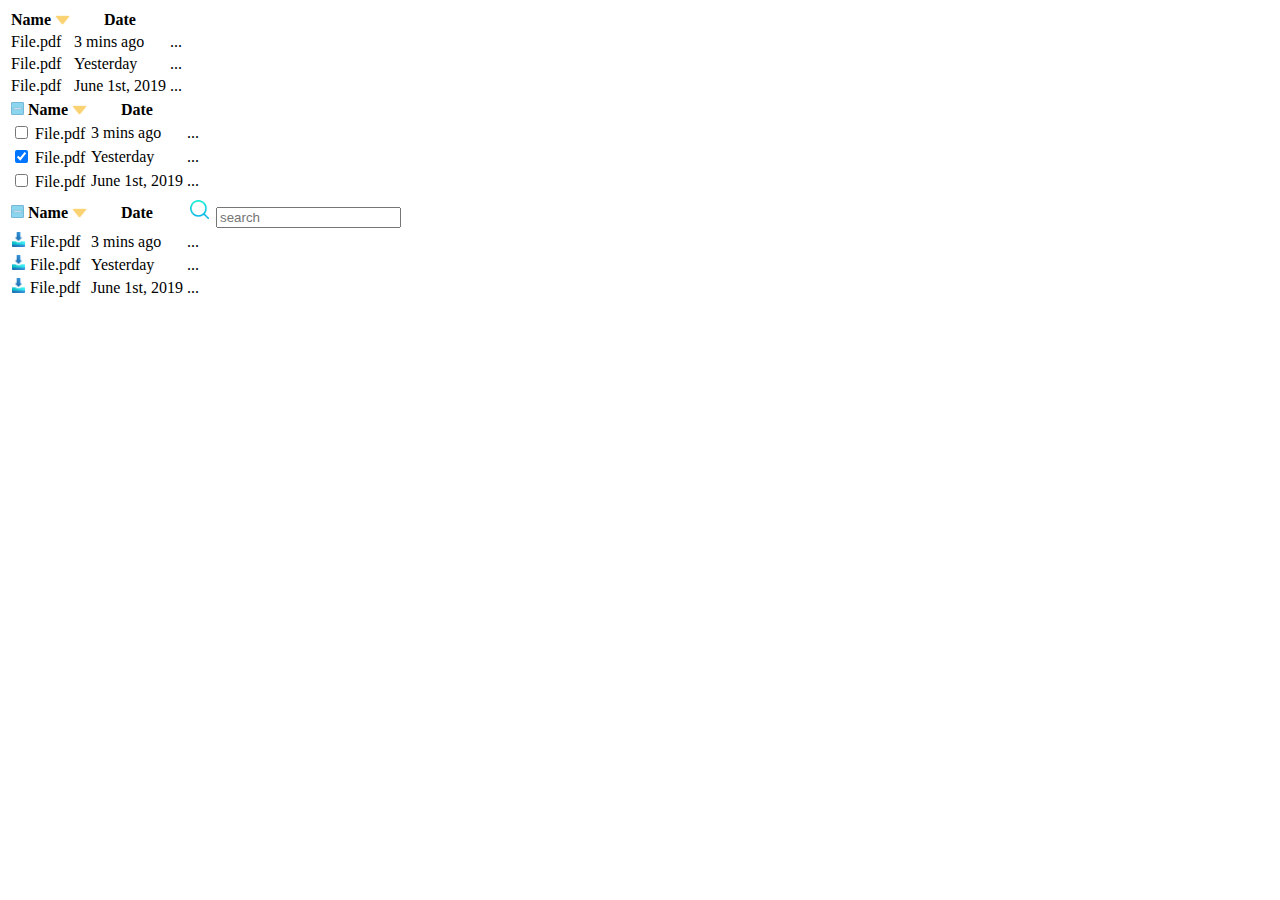
==== 05-test-homework/index.html @ c451977a "HW" ====
<!DOCTYPE html>
<html lang="en">
  <head>
    <meta charset="UTF-8" />
    <meta http-equiv="X-UA-Compatible" content="IE=edge" />
    <meta name="viewport" content="width=device-width, initial-scale=1.0" />
    <link rel="stylesheet" href="./styles/reset.css" />
    <link rel="stylesheet" href="./styles/styles.css" />
    <link rel="preconnect" href="https://fonts.googleapis.com" />
    <link rel="preconnect" href="https://fonts.gstatic.com" crossorigin />
    <link
      href="https://fonts.googleapis.com/css2?family=Montserrat:wght@300;500;700&display=swap"
      rel="stylesheet"
    />
    <title>Document</title>
  </head>
  <body>
    <table>
      <thead>
        <tr>
          <th>
            Name
            <img
              src="./img/yield2.png"
              width="15"
              height="10"
              alt=""
              class="picture"
            />
          </th>
          <th>Date</th>
          <th class="none"></th>
        </tr>
      </thead>
      <tbody>
        <tr class="line">
          <td class="file">File.pdf</td>
          <td class="time">3 mins ago</td>
          <td class="none">...</td>
        </tr>
        <tr>
          <td class="file">File.pdf</td>
          <td class="time">Yesterday</td>
          <td class="none">...</td>
        </tr>
        <tr>
          <td class="file">File.pdf</td>
          <td class="time">June 1st, 2019</td>
          <td class="none">...</td>
        </tr>
      </tbody>
    </table>

    <div class="table-two">
      <table>
        <thead>
          <tr>
            <th>
              <img
                src="./img/line-dry.png"
                width="13"
                height="13"
                alt=""
                class="square"
              />
              Name
              <img
                src="./img/yield2.png"
                width="15"
                height="10"
                alt=""
                class="picture"
              />
            </th>
            <th>Date</th>
            <th class="none"></th>
          </tr>
        </thead>
        <tbody>
          <tr class="line">
            <td class="file"><input type="checkbox" /> File.pdf</td>
            <td class="time">3 mins ago</td>
            <td class="none">...</td>
          </tr>
          <tr>
            <td class="file"><input type="checkbox" checked /> File.pdf</td>
            <td class="time">Yesterday</td>
            <td class="none">...</td>
          </tr>
          <tr>
            <td class="file"><input type="checkbox" /> File.pdf</td>
            <td class="time">June 1st, 2019</td>
            <td class="none">...</td>
          </tr>
        </tbody>
      </table>
    </div>

    <div class="table-two">
      <table>
        <thead>
          <tr>
            <th>
              <img
                src="./img/line-dry.png"
                width="13"
                height="13"
                alt=""
                class="square"
              />
              Name
              <img
                src="./img/yield2.png"
                width="15"
                height="10"
                alt=""
                class="picture"
              />
            </th>
            <th>Date</th>

            <th class="none">
              <div class="search">
                <img
                  src="./img/loupe.png"
                  alt=""
                  width="25"
                  height="25"
                  class="loupe"
                />
                <input class="download" type="search" placeholder="search" />
              </div>
            </th>
          </tr>
        </thead>
        <tbody>
          <tr class="line">
            <td class="file">
              <img
                src="./img/download.png"
                alt=""
                width="15"
                height="15"
                class="square"
              />
              File.pdf
            </td>
            <td class="time">3 mins ago</td>
            <td class="none">...</td>
          </tr>
          <tr>
            <td class="file">
              <img
                src="./img/download.png"
                alt=""
                width="15"
                height="15"
                class="square"
              />
              File.pdf
            </td>
            <td class="time">Yesterday</td>
            <td class="none">...</td>
          </tr>
          <tr>
            <td class="file">
              <img
                src="./img/download.png"
                alt=""
                width="15"
                height="15"
                class="square"
              />
              File.pdf
            </td>
            <td class="time">June 1st, 2019</td>
            <td class="none">...</td>
          </tr>
        </tbody>
      </table>
    </div>
  </body>
</html>
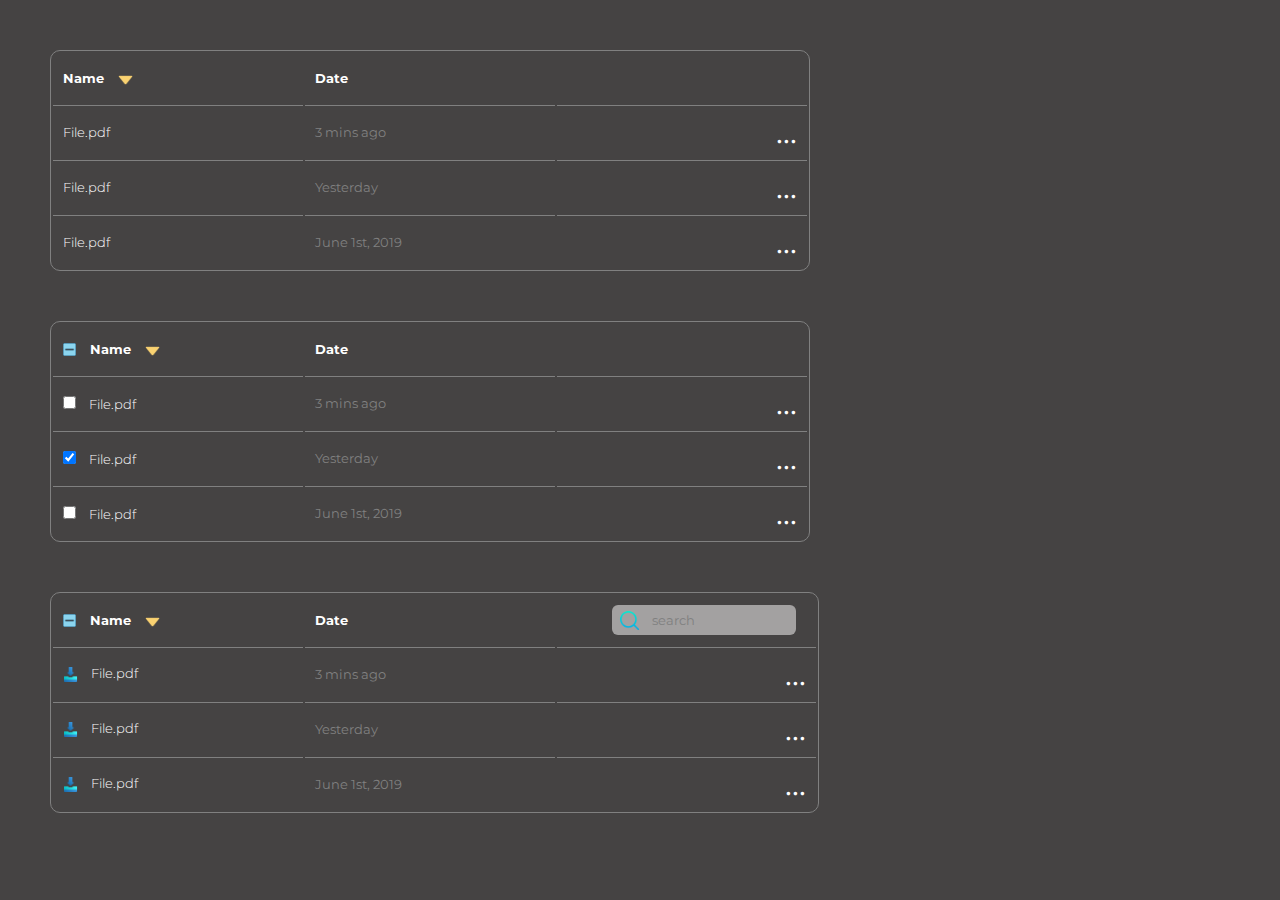
==== commit 89aa4377: "HW" ====
--- a/05-test-homework/index.html
+++ b/05-test-homework/index.html
@@ -4,8 +4,8 @@
     <meta charset="UTF-8" />
     <meta http-equiv="X-UA-Compatible" content="IE=edge" />
     <meta name="viewport" content="width=device-width, initial-scale=1.0" />
-    <link rel="stylesheet" href="./styles/reset.css" />
-    <link rel="stylesheet" href="./styles/styles.css" />
+    <link rel="stylesheet" href="./css/reset.css" />
+    <link rel="stylesheet" href="./css/styles.css" />
     <link rel="preconnect" href="https://fonts.googleapis.com" />
     <link rel="preconnect" href="https://fonts.gstatic.com" crossorigin />
     <link
--- a/05-test-homework/css/styles.css
+++ b/05-test-homework/css/styles.css
@@ -0,0 +1,91 @@
+body{
+    
+    background: #454343;
+    font-family: 'Montserrat', sans-serif;
+    padding-top: 50px;
+    padding-left: 50px;
+}
+
+table{
+    
+    color: white;
+    font-size:small;
+    
+     border: 1px solid grey;
+     border-radius: 10px;
+     
+    
+    
+}
+    
+td{
+    width: 250px;
+    height: 50px;
+    padding: 10px 10px;
+    border-top: 1px solid grey;
+ 
+    }
+tr{
+    width: 250px;
+    height: 50px; 
+    text-align: left;
+    
+     
+}
+th{ 
+    padding: 10px 10px;
+    
+    
+    
+}
+
+.none{
+    text-align:right;
+    font-size:xx-large;
+
+}
+.time{
+    color: gray;
+}
+.file{
+    font-weight: 300;
+    
+}
+.picture{
+    margin-left: 10px;
+    margin-top: 3px;
+}
+.table-two{
+    margin-top: 50px;
+}
+.square{
+    margin-right: 10px;
+}
+input{ margin-right: 10px;
+ }
+form{
+    width: 150px;
+   
+}
+.download{
+    margin-left: 45px;
+    background: rgb(163, 161, 161);
+    border-radius: 6px;
+    
+    height: 30px;
+}
+.search{
+    display: flex;
+    position: relative;
+  
+}
+input::placeholder{
+   color: gray;
+   padding-left: 40px;
+}
+.loupe{
+    position: absolute;
+    left: 50px;
+    top: 3px;
+    
+}
